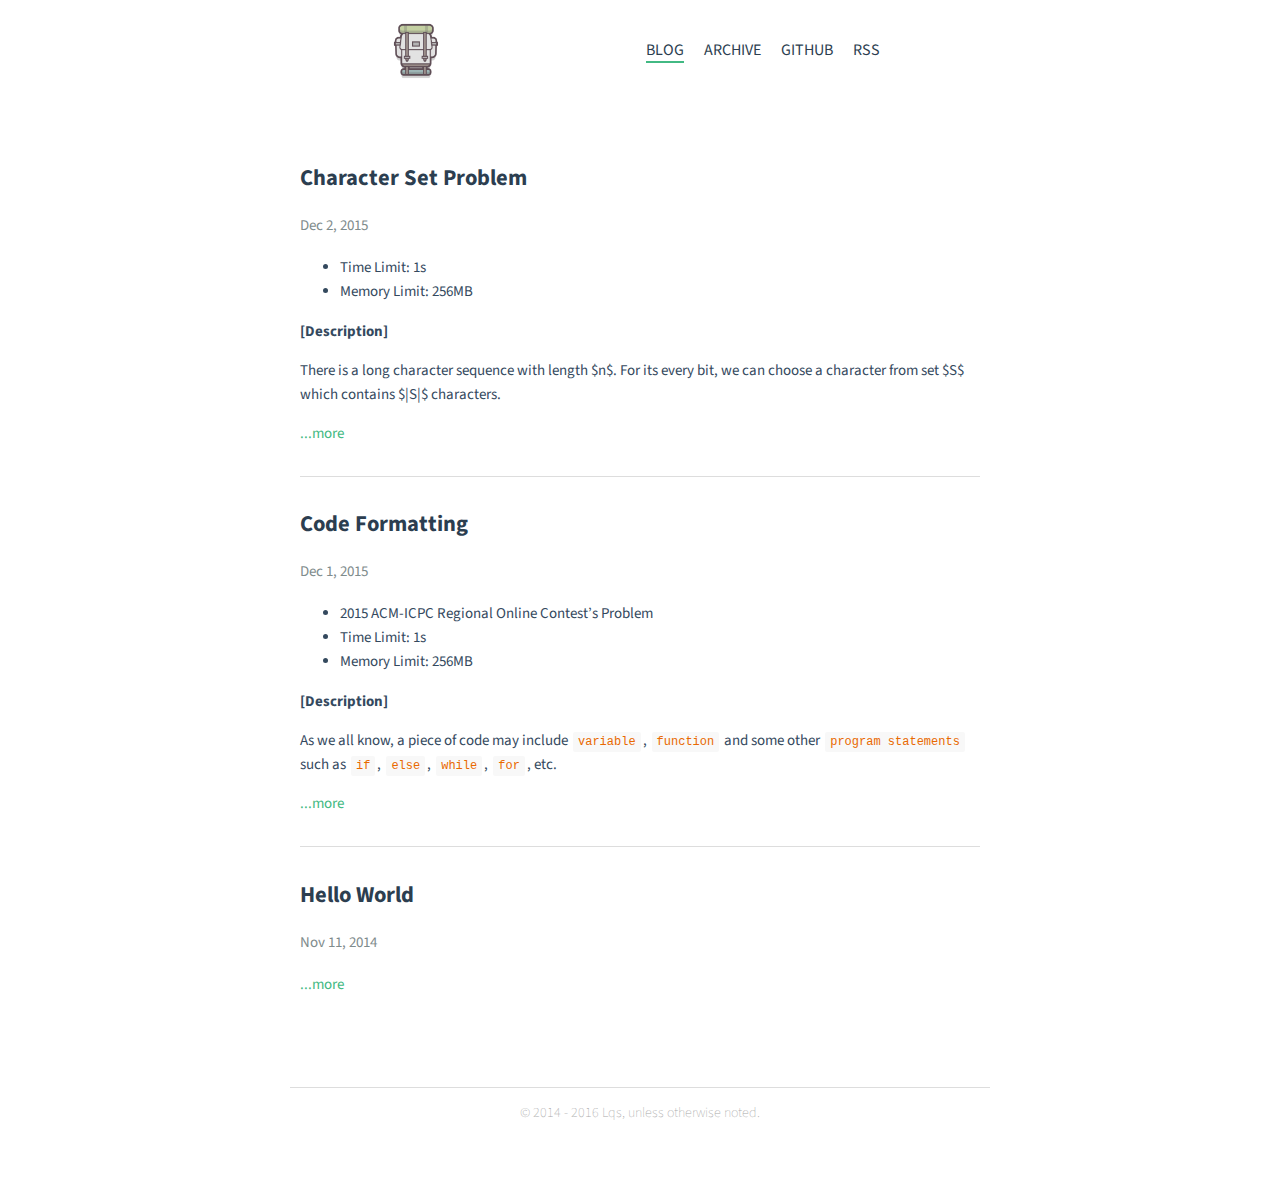
==== index.html @ eef60772 "Site updated: 2016-04-11 20:06:42" ====
<!DOCTYPE html><html><head><meta charset="utf-8"><meta name="X-UA-Compatible" content="IE=edge"><title> Getline</title><meta name="description" content="A Blog Powered By Hexo"><meta name="viewport" content="width=device-width, initial-scale=1"><link rel="short icon" href="/favicon.png"><link rel="stylesheet" href="/css/apollo.css"><link rel="stylesheet" href="https://fonts.googleapis.com/css?family=Source+Sans+Pro:400,600" type="text/css"></head><body><header><a href="/" class="logo-link"><img src="/favicon.png"></a><ul class="nav nav-list"><li class="nav-list-item"><a href="/" target="_self" class="nav-list-link active">BLOG</a></li><li class="nav-list-item"><a href="/archives/" target="_self" class="nav-list-link">ARCHIVE</a></li><li class="nav-list-item"><a href="https://github.com/withlqs" target="_blank" class="nav-list-link">GITHUB</a></li><li class="nav-list-item"><a href="/atom.xml" target="_self" class="nav-list-link">RSS</a></li></ul></header><section class="container"><ul class="home post-list"><li class="post-list-item"><article class="post-block"><h2 class="post-title"><a href="/archives/character-set-problem.html" class="post-title-link">Character Set Problem</a></h2><div class="post-time">Dec 2, 2015</div><div class="post-content"><ul><li>Time Limit: 1s</li><li>Memory Limit: 256MB</li></ul><p><strong>[Description]</strong></p><p>There is a long character sequence with length $n$. For its every bit, we can choose a character from set $S$ which contains $|S|$ characters.<br></div><a href="/archives/character-set-problem.html" class="read-more">...more</a></article></li><li class="post-list-item"><article class="post-block"><h2 class="post-title"><a href="/archives/code-formatting.html" class="post-title-link">Code Formatting</a></h2><div class="post-time">Dec 1, 2015</div><div class="post-content"><ul><li>2015 ACM-ICPC Regional Online Contest’s Problem</li><li>Time Limit: 1s</li><li>Memory Limit: 256MB</li></ul><p><strong>[Description]</strong></p><p>As we all know, a piece of code may include <code>variable</code>, <code>function</code> and some other <code>program statements</code> such as <code>if</code>, <code>else</code>, <code>while</code>, <code>for</code>, etc.<br></div><a href="/archives/code-formatting.html" class="read-more">...more</a></article></li><li class="post-list-item"><article class="post-block"><h2 class="post-title"><a href="/archives/hello-world.html" class="post-title-link">Hello World</a></h2><div class="post-time">Nov 11, 2014</div><div class="post-content"></div><a href="/archives/hello-world.html" class="read-more">...more</a></article></li></ul></section><footer><div class="paginator"></div><div class="copyright"><p>© 2014 - 2016 <a href="http://blog.getline.me">Lqs</a>, unless otherwise noted.</p></div></footer><script>(function(b,o,i,l,e,r){b.GoogleAnalyticsObject=l;b[l]||(b[l]=function(){(b[l].q=b[l].q||[]).push(arguments)});b[l].l=+new Date;e=o.createElement(i);r=o.getElementsByTagName(i)[0];e.src='//www.google-analytics.com/analytics.js';r.parentNode.insertBefore(e,r)}(window,document,'script','ga'));ga('create',"UA-75647552-1",'auto');ga('send','pageview');</script><script>var _hmt = _hmt || [];(function() {var hm = document.createElement("script");hm.src = "//hm.baidu.com/hm.js?8978c59b82423e1003b06eb8eaafe80a";var s = document.getElementsByTagName("script")[0]; s.parentNode.insertBefore(hm, s);})();</script><script src="https://cdn.mathjax.org/mathjax/latest/MathJax.js?config=TeX-MML-AM_CHTML"></script></body></html>
---- css/apollo.css ----
/*! normalize.css v3.0.3 | MIT License | github.com/necolas/normalize.css */img,legend{border:0}pre,textarea{overflow:auto}html{font-family:sans-serif;-ms-text-size-adjust:100%;-webkit-text-size-adjust:100%}article,aside,details,figcaption,figure,footer,header,hgroup,main,menu,nav,section,summary{display:block}audio,canvas,progress,video{display:inline-block;vertical-align:baseline}audio:not([controls]){display:none;height:0}[hidden],template{display:none}a{background-color:transparent}a:active,a:hover{outline:0}abbr[title]{border-bottom:1px dotted}b,optgroup,strong{font-weight:700}dfn{font-style:italic}h1{font-size:2em;margin:.67em 0}mark{background:#ff0;color:#000}small{font-size:80%}sub,sup{font-size:75%;line-height:0;position:relative;vertical-align:baseline}sup{top:-.5em}sub{bottom:-.25em}svg:not(:root){overflow:hidden}figure{margin:1em 40px}code,kbd,pre,samp{font-family:monospace,monospace;font-size:1em}button,input,optgroup,select,textarea{color:inherit;font:inherit;margin:0}button{overflow:visible}button,select{text-transform:none}button,html input[type=button],input[type=reset],input[type=submit]{-webkit-appearance:button;cursor:pointer}button[disabled],html input[disabled]{cursor:default}button::-moz-focus-inner,input::-moz-focus-inner{border:0;padding:0}input{line-height:normal}input[type=checkbox],input[type=radio]{box-sizing:border-box;padding:0}input[type=number]::-webkit-inner-spin-button,input[type=number]::-webkit-outer-spin-button{height:auto}input[type=search]{-webkit-appearance:textfield;box-sizing:content-box}input[type=search]::-webkit-search-cancel-button,input[type=search]::-webkit-search-decoration{-webkit-appearance:none}fieldset{border:1px solid silver;margin:0 2px;padding:.35em .625em .75em}legend,td,th{padding:0}table{border-collapse:collapse;border-spacing:0;width:100%}body{margin:0;color:#34495e;font-size:15px;line-height:1.6;font-family:'Source Sans Pro','Helvetica Neue',Arial,sans-serif}ul.nav,ul.post-list{margin:0;padding:0;list-style-type:none}ul{margin:1rem 0}a,a:active{color:#2c3e50;text-decoration:none}a.nav-list-link.active,a.nav-list-link:hover,a.post-title-link:hover{border-bottom:2px solid #42b983}hr{box-sizing:content-box;height:0;border:0}code{margin:0 2px;padding:3px 5px;color:#e96900;border-radius:2px;white-space:inherit}iframe,video{max-width:100%;margin:1rem auto;display:block}table thead{background-color:#ddd}table tbody td,table thead th{padding:5px}table tbody tr:nth-child(2n){background-color:#eee}header{min-height:60px}header .logo-link{float:left}header .nav{float:right;left:80px}header .logo-link img{height:60px}header .nav-list-item{display:inline-block;padding:19px 10px}header .nav-list-item a{font-size:16px;line-height:1.4}.home.post-list{margin:2em 0}.home.post-list .post-list-item{padding:1em 0 2em;border-bottom:1px solid #ddd}.home.post-list .post-list-item:last-child{border-bottom:0}.home.post-list .post-content h2:before,.home.post-list .post-content h3:before,.home.post-list .post-content h4:before,.home.post-list .post-content h5:before,.home.post-list .post-content h6:before{content:''}.home.post-list .post-content>ul{list-style:outside}.home.post-list .read-more{color:#42b983}.archive{max-width:500px;margin:5em auto}.archive .post-item{padding:2px 0 0 50px}.archive .post-time,.archive .post-title-link{font-size:1rem}.archive .post-title-link{display:block;margin-left:125px;color:#42b983;word-break:break-all}.archive .post-title-link:hover{border-bottom:0;color:#267B54}.archive .post-time{float:left;width:125px;color:#7f8c8d}.post{padding-top:1em}.post-block .post-title{margin:.65em 0;color:#2c3e50;font-size:1.5em}.post-block .post-time{color:#7f8c8d;margin:1.2em 0}.post-content h2,.post-content h3,.post-content h4,.post-content h5,.post-content h6{position:relative;margin:1em 0}.post-content h2:before,.post-content h3:before,.post-content h4:before,.post-content h5:before,.post-content h6:before{content:"#";color:#42b983;position:absolute;left:-.7em;top:-4px;font-size:1.2em;font-weight:700}.post-content h4:before,.post-content h5:before,.post-content h6:before{content:""}.post-content h2,.post-content h3{font-size:22px}.post-content h4,.post-content h5,.post-content h6{font-size:18px}.post-content a{color:#42b983}.post-content blockquote{margin:2em 0;padding-left:20px;border-left:4px solid #42b983}.post-content img{display:block;max-width:100%;margin:1em auto}.highlight .gutter,.post-content .tip br{display:none}.post-content .tip{position:relative;margin:2em 0;padding:12px 24px 12px 30px;border-left:4px solid #f66;border-top-right-radius:2px;border-bottom-right-radius:2px;background-color:#f8f8f8}.post-content .tip:before{position:absolute;top:14px;left:-12px;content:"!";width:20px;height:20px;border-radius:100%;color:#fff;font-size:14px;line-height:20px;font-weight:700;text-align:center;background-color:#f66;font-family:Dosis,'Source Sans Pro','Helvetica Neue',Arial,sans-serif}.highlight,code,pre{background-color:#f8f8f8}code,pre{font-size:.8em;font-family:'Roboto Mono',Monaco,courier,monospace}.highlight{position:relative;margin:1em 0;border-radius:2px;line-height:1.1em;overflow-x:auto}.highlight table,.highlight td,.highlight tr{width:100%;border-collapse:collapse;padding:0;margin:0}.highlight .code pre{padding:1.2em 1.4em;line-height:1.5em;margin:0}.highlight.bash .code:after,.highlight.c .code:after,.highlight.cpp .code:after,.highlight.css .code:after,.highlight.diff .code:after,.highlight.html .code:after,.highlight.java .code:after,.highlight.js .code:after,.highlight.json .code:after,.highlight.perl .code:after,.highlight.php .code:after,.highlight.python .code:after,.highlight.ruby .code:after,.highlight.scss .code:after,.highlight.swift .code:after,.highlight.xml .code:after{position:absolute;top:0;right:0;color:#ccc;text-align:right;font-size:.75em;padding:5px 10px 0;line-height:15px;height:15px;font-weight:600}.highlight.html .code:after{content:"HTML"}.highlight.js .code:after{content:"JS"}.highlight.bash .code:after{content:"BASH"}.highlight.css .code:after{content:"CSS"}.highlight.scss .code:after{content:"SCSS"}.highlight.diff .code:after{content:"DIFF"}.highlight.xml .code:after{content:"XML"}.highlight.python .code:after{content:"PYTHON"}.highlight.json .code:after{content:"JSON"}.highlight.swift .code:after{content:"SWIFT"}.highlight.ruby .code:after{content:"RUBY"}.highlight.perl .code:after{content:"PERL"}.highlight.php .code:after{content:"PHP"}.highlight.c .code:after{content:"C"}.highlight.java .code:after{content:"JAVA"}.highlight.cpp .code:after{content:'C++'}pre{color:#525252}pre .constant,pre .function .keyword{color:#0092db}pre .attribute,pre .keyword{color:#e96900}pre .literal,pre .number{color:#ae81ff}pre .change,pre .clojure .built_in,pre .flow,pre .lisp .title,pre .nginx .title,pre .tag,pre .tag .title,pre .tex .special,pre .winutils{color:#2973b7}pre .regexp,pre .symbol,pre .symbol .string,pre .value{color:#42b983}pre .title{color:#83B917}pre .addition,pre .apache .cbracket,pre .apache .tag,pre .attr_selector,pre .built_in,pre .django .filter .argument,pre .django .template_tag,pre .django .variable,pre .envvar,pre .haskell .type,pre .javadoc,pre .preprocessor,pre .prompt,pre .pseudo,pre .ruby .class .parent,pre .smalltalk .array,pre .smalltalk .class,pre .smalltalk .localvars,pre .sql .aggregate,pre .stream,pre .string,pre .subst,pre .tag .value,pre .tex .command{color:#42b983}pre .apache .sqbracket,pre .comment,pre .doctype,pre .java .annotation,pre .pi,pre .python .decorator,pre .shebang,pre .template_comment,pre .tex .formula{color:#b3b3b3}pre .deletion{color:#BA4545}pre .coffeescript .javascript,pre .javascript .xml,pre .tex .formula,pre .xml .cdata,pre .xml .css,pre .xml .javascript,pre .xml .vbscript{opacity:.5}.paginator{margin:4em 0;text-align:center}.paginator .next,.paginator .prev{display:inline-block;margin:0 4px;padding:4px 12px;border-radius:4px;border-bottom:4px solid #3aa373;font-size:14px;color:#fff;background-color:#4fc08d}.paginator .next:hover,.paginator .prev:hover{background-color:#22bd77}#disqus_thread,.ds-thread{margin-bottom:2em}section.container{margin:2em 10px}@media screen and (min-width:700px){body{width:700px;margin:0 auto}header{padding:20px 100px}}@media screen and (max-width:700px){body{width:100%}header{padding:20px 0}header a.logo-link,header ul.nav.nav-list{float:none;display:block;text-align:center}header li.nav-list-item{padding:10px}.archive,.home.post-list,section.container{margin-top:0}.archive .post-item{padding-left:20px}.post-content h2,.post-content h3,.post-content h4,.post-content h5,.post-content h6{max-width:300px;left:15px}#disqus_thread,.ds-thread{margin:2em 10px}}.copyright{margin:4em 0;border-top:1px solid #ddd;text-align:center}.copyright a,.copyright p{color:#aaa;font-size:14px;font-weight:100}.copyright a:hover{color:#888}
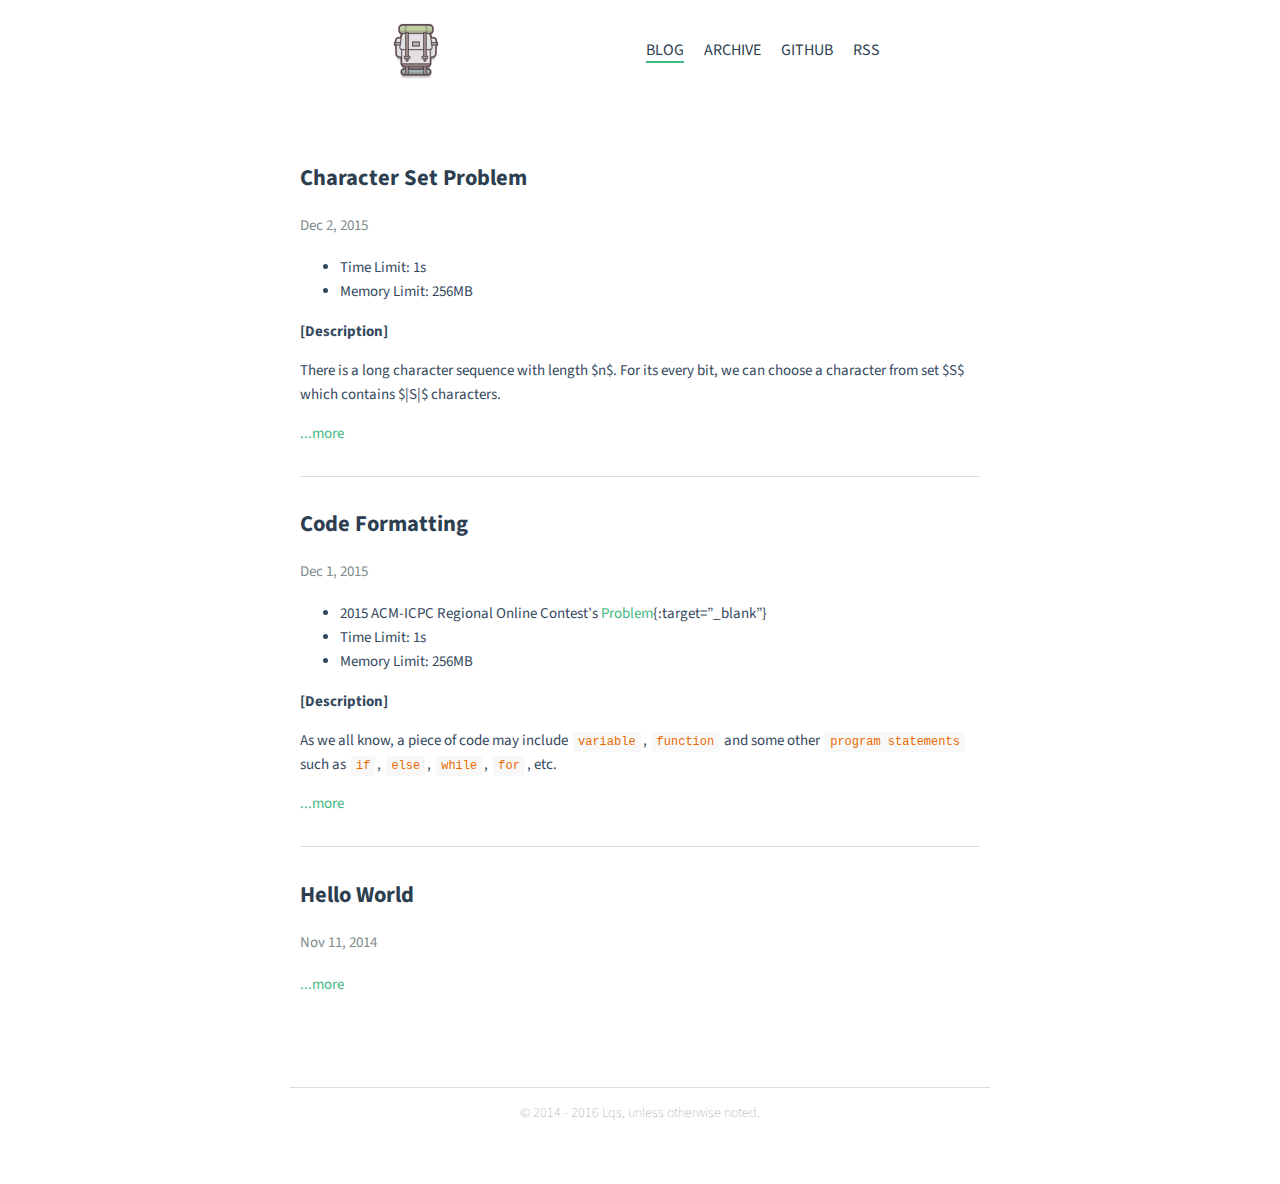
==== commit 858f5283: "Site updated: 2016-04-15 15:30:11" ====
--- a/index.html
+++ b/index.html
@@ -1 +1 @@
-<!DOCTYPE html><html><head><meta charset="utf-8"><meta name="X-UA-Compatible" content="IE=edge"><title> Getline</title><meta name="description" content="A Blog Powered By Hexo"><meta name="viewport" content="width=device-width, initial-scale=1"><link rel="short icon" href="/favicon.png"><link rel="stylesheet" href="/css/apollo.css"><link rel="stylesheet" href="https://fonts.googleapis.com/css?family=Source+Sans+Pro:400,600" type="text/css"></head><body><header><a href="/" class="logo-link"><img src="/favicon.png"></a><ul class="nav nav-list"><li class="nav-list-item"><a href="/" target="_self" class="nav-list-link active">BLOG</a></li><li class="nav-list-item"><a href="/archives/" target="_self" class="nav-list-link">ARCHIVE</a></li><li class="nav-list-item"><a href="https://github.com/withlqs" target="_blank" class="nav-list-link">GITHUB</a></li><li class="nav-list-item"><a href="/atom.xml" target="_self" class="nav-list-link">RSS</a></li></ul></header><section class="container"><ul class="home post-list"><li class="post-list-item"><article class="post-block"><h2 class="post-title"><a href="/archives/character-set-problem.html" class="post-title-link">Character Set Problem</a></h2><div class="post-time">Dec 2, 2015</div><div class="post-content"><ul><li>Time Limit: 1s</li><li>Memory Limit: 256MB</li></ul><p><strong>[Description]</strong></p><p>There is a long character sequence with length $n$. For its every bit, we can choose a character from set $S$ which contains $|S|$ characters.<br></div><a href="/archives/character-set-problem.html" class="read-more">...more</a></article></li><li class="post-list-item"><article class="post-block"><h2 class="post-title"><a href="/archives/code-formatting.html" class="post-title-link">Code Formatting</a></h2><div class="post-time">Dec 1, 2015</div><div class="post-content"><ul><li>2015 ACM-ICPC Regional Online Contest’s Problem</li><li>Time Limit: 1s</li><li>Memory Limit: 256MB</li></ul><p><strong>[Description]</strong></p><p>As we all know, a piece of code may include <code>variable</code>, <code>function</code> and some other <code>program statements</code> such as <code>if</code>, <code>else</code>, <code>while</code>, <code>for</code>, etc.<br></div><a href="/archives/code-formatting.html" class="read-more">...more</a></article></li><li class="post-list-item"><article class="post-block"><h2 class="post-title"><a href="/archives/hello-world.html" class="post-title-link">Hello World</a></h2><div class="post-time">Nov 11, 2014</div><div class="post-content"></div><a href="/archives/hello-world.html" class="read-more">...more</a></article></li></ul></section><footer><div class="paginator"></div><div class="copyright"><p>© 2014 - 2016 <a href="http://blog.getline.me">Lqs</a>, unless otherwise noted.</p></div></footer><script>(function(b,o,i,l,e,r){b.GoogleAnalyticsObject=l;b[l]||(b[l]=function(){(b[l].q=b[l].q||[]).push(arguments)});b[l].l=+new Date;e=o.createElement(i);r=o.getElementsByTagName(i)[0];e.src='//www.google-analytics.com/analytics.js';r.parentNode.insertBefore(e,r)}(window,document,'script','ga'));ga('create',"UA-75647552-1",'auto');ga('send','pageview');</script><script>var _hmt = _hmt || [];(function() {var hm = document.createElement("script");hm.src = "//hm.baidu.com/hm.js?8978c59b82423e1003b06eb8eaafe80a";var s = document.getElementsByTagName("script")[0]; s.parentNode.insertBefore(hm, s);})();</script><script src="https://cdn.mathjax.org/mathjax/latest/MathJax.js?config=TeX-MML-AM_CHTML"></script></body></html>+<!DOCTYPE html><html><head><meta charset="utf-8"><meta name="X-UA-Compatible" content="IE=edge"><title> Getline</title><meta name="description" content="A Blog Powered By Hexo"><meta name="viewport" content="width=device-width, initial-scale=1"><link rel="short icon" href="/favicon.png"><link rel="stylesheet" href="/css/apollo.css"><link rel="stylesheet" href="https://fonts.googleapis.com/css?family=Source+Sans+Pro:400,600" type="text/css"></head><body><header><a href="/" class="logo-link"><img src="/favicon.png"></a><ul class="nav nav-list"><li class="nav-list-item"><a href="/" target="_self" class="nav-list-link active">BLOG</a></li><li class="nav-list-item"><a href="/archives/" target="_self" class="nav-list-link">ARCHIVE</a></li><li class="nav-list-item"><a href="https://github.com/withlqs" target="_blank" class="nav-list-link">GITHUB</a></li><li class="nav-list-item"><a href="/atom.xml" target="_self" class="nav-list-link">RSS</a></li></ul></header><section class="container"><ul class="home post-list"><li class="post-list-item"><article class="post-block"><h2 class="post-title"><a href="/archives/character-set-problem.html" class="post-title-link">Character Set Problem</a></h2><div class="post-time">Dec 2, 2015</div><div class="post-content"><ul><li>Time Limit: 1s</li><li>Memory Limit: 256MB</li></ul><p><strong>[Description]</strong></p><p>There is a long character sequence with length $n$. For its every bit, we can choose a character from set $S$ which contains $|S|$ characters.<br></div><a href="/archives/character-set-problem.html" class="read-more">...more</a></article></li><li class="post-list-item"><article class="post-block"><h2 class="post-title"><a href="/archives/code-formatting.html" class="post-title-link">Code Formatting</a></h2><div class="post-time">Dec 1, 2015</div><div class="post-content"><ul><li>2015 ACM-ICPC Regional Online Contest’s <a href="http://acm.hdu.edu.cn/showproblem.php?pid=5472">Problem</a>{:target=”_blank”}</li><li>Time Limit: 1s</li><li>Memory Limit: 256MB</li></ul><p><strong>[Description]</strong></p><p>As we all know, a piece of code may include <code>variable</code>, <code>function</code> and some other <code>program statements</code> such as <code>if</code>, <code>else</code>, <code>while</code>, <code>for</code>, etc.<br></div><a href="/archives/code-formatting.html" class="read-more">...more</a></article></li><li class="post-list-item"><article class="post-block"><h2 class="post-title"><a href="/archives/hello-world.html" class="post-title-link">Hello World</a></h2><div class="post-time">Nov 11, 2014</div><div class="post-content"></div><a href="/archives/hello-world.html" class="read-more">...more</a></article></li></ul></section><footer><div class="paginator"></div><div class="copyright"><p>© 2014 - 2016 <a href="http://blog.getline.me">Lqs</a>, unless otherwise noted.</p></div></footer><script>(function(b,o,i,l,e,r){b.GoogleAnalyticsObject=l;b[l]||(b[l]=function(){(b[l].q=b[l].q||[]).push(arguments)});b[l].l=+new Date;e=o.createElement(i);r=o.getElementsByTagName(i)[0];e.src='//www.google-analytics.com/analytics.js';r.parentNode.insertBefore(e,r)}(window,document,'script','ga'));ga('create',"UA-75647552-1",'auto');ga('send','pageview');</script><script>var _hmt = _hmt || [];(function() {var hm = document.createElement("script");hm.src = "//hm.baidu.com/hm.js?8978c59b82423e1003b06eb8eaafe80a";var s = document.getElementsByTagName("script")[0]; s.parentNode.insertBefore(hm, s);})();</script><script type="text/x-mathjax-config">MathJax.Hub.Config({config:["MMLorHTML.js"],jax:["input/TeX","input/MathML","input/AsciiMath","output/HTML-CSS","output/NativeMML","output/PreviewHTML"],extensions:["tex2jax.js","mml2jax.js","asciimath2jax.js","MathMenu.js","MathZoom.js","fast-preview.js","AssistiveMML.js"],tex2jax:{inlineMath:[['$','$'],["\\(","\\)"]],displayMath:[['$$','$$'],["\\[","\\]"]],processEscapes:true},TeX:{extensions:["AMSmath.js","AMSsymbols.js","noErrors.js","noUndefined.js"]}});</script><script src="//withlqs.coding.me/mathjax/MathJax.js"></script></body></html>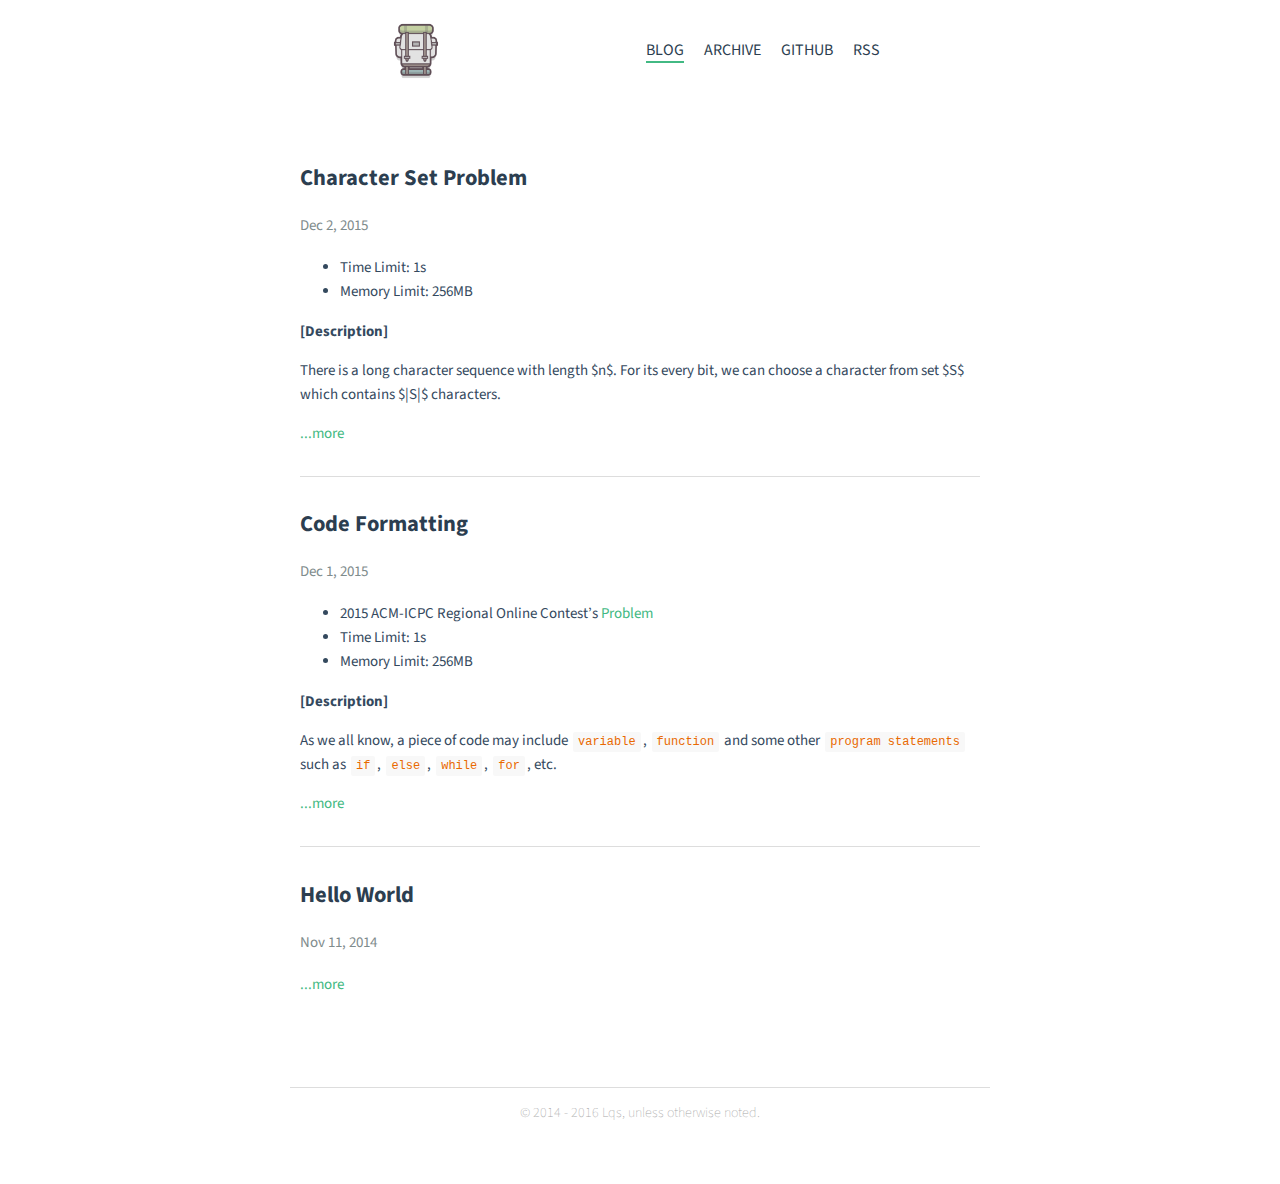
==== commit 3e426eb1: "Site updated: 2016-04-15 15:31:12" ====
--- a/index.html
+++ b/index.html
@@ -1 +1 @@
-<!DOCTYPE html><html><head><meta charset="utf-8"><meta name="X-UA-Compatible" content="IE=edge"><title> Getline</title><meta name="description" content="A Blog Powered By Hexo"><meta name="viewport" content="width=device-width, initial-scale=1"><link rel="short icon" href="/favicon.png"><link rel="stylesheet" href="/css/apollo.css"><link rel="stylesheet" href="https://fonts.googleapis.com/css?family=Source+Sans+Pro:400,600" type="text/css"></head><body><header><a href="/" class="logo-link"><img src="/favicon.png"></a><ul class="nav nav-list"><li class="nav-list-item"><a href="/" target="_self" class="nav-list-link active">BLOG</a></li><li class="nav-list-item"><a href="/archives/" target="_self" class="nav-list-link">ARCHIVE</a></li><li class="nav-list-item"><a href="https://github.com/withlqs" target="_blank" class="nav-list-link">GITHUB</a></li><li class="nav-list-item"><a href="/atom.xml" target="_self" class="nav-list-link">RSS</a></li></ul></header><section class="container"><ul class="home post-list"><li class="post-list-item"><article class="post-block"><h2 class="post-title"><a href="/archives/character-set-problem.html" class="post-title-link">Character Set Problem</a></h2><div class="post-time">Dec 2, 2015</div><div class="post-content"><ul><li>Time Limit: 1s</li><li>Memory Limit: 256MB</li></ul><p><strong>[Description]</strong></p><p>There is a long character sequence with length $n$. For its every bit, we can choose a character from set $S$ which contains $|S|$ characters.<br></div><a href="/archives/character-set-problem.html" class="read-more">...more</a></article></li><li class="post-list-item"><article class="post-block"><h2 class="post-title"><a href="/archives/code-formatting.html" class="post-title-link">Code Formatting</a></h2><div class="post-time">Dec 1, 2015</div><div class="post-content"><ul><li>2015 ACM-ICPC Regional Online Contest’s <a href="http://acm.hdu.edu.cn/showproblem.php?pid=5472">Problem</a>{:target=”_blank”}</li><li>Time Limit: 1s</li><li>Memory Limit: 256MB</li></ul><p><strong>[Description]</strong></p><p>As we all know, a piece of code may include <code>variable</code>, <code>function</code> and some other <code>program statements</code> such as <code>if</code>, <code>else</code>, <code>while</code>, <code>for</code>, etc.<br></div><a href="/archives/code-formatting.html" class="read-more">...more</a></article></li><li class="post-list-item"><article class="post-block"><h2 class="post-title"><a href="/archives/hello-world.html" class="post-title-link">Hello World</a></h2><div class="post-time">Nov 11, 2014</div><div class="post-content"></div><a href="/archives/hello-world.html" class="read-more">...more</a></article></li></ul></section><footer><div class="paginator"></div><div class="copyright"><p>© 2014 - 2016 <a href="http://blog.getline.me">Lqs</a>, unless otherwise noted.</p></div></footer><script>(function(b,o,i,l,e,r){b.GoogleAnalyticsObject=l;b[l]||(b[l]=function(){(b[l].q=b[l].q||[]).push(arguments)});b[l].l=+new Date;e=o.createElement(i);r=o.getElementsByTagName(i)[0];e.src='//www.google-analytics.com/analytics.js';r.parentNode.insertBefore(e,r)}(window,document,'script','ga'));ga('create',"UA-75647552-1",'auto');ga('send','pageview');</script><script>var _hmt = _hmt || [];(function() {var hm = document.createElement("script");hm.src = "//hm.baidu.com/hm.js?8978c59b82423e1003b06eb8eaafe80a";var s = document.getElementsByTagName("script")[0]; s.parentNode.insertBefore(hm, s);})();</script><script type="text/x-mathjax-config">MathJax.Hub.Config({config:["MMLorHTML.js"],jax:["input/TeX","input/MathML","input/AsciiMath","output/HTML-CSS","output/NativeMML","output/PreviewHTML"],extensions:["tex2jax.js","mml2jax.js","asciimath2jax.js","MathMenu.js","MathZoom.js","fast-preview.js","AssistiveMML.js"],tex2jax:{inlineMath:[['$','$'],["\\(","\\)"]],displayMath:[['$$','$$'],["\\[","\\]"]],processEscapes:true},TeX:{extensions:["AMSmath.js","AMSsymbols.js","noErrors.js","noUndefined.js"]}});</script><script src="//withlqs.coding.me/mathjax/MathJax.js"></script></body></html>+<!DOCTYPE html><html><head><meta charset="utf-8"><meta name="X-UA-Compatible" content="IE=edge"><title> Getline</title><meta name="description" content="A Blog Powered By Hexo"><meta name="viewport" content="width=device-width, initial-scale=1"><link rel="short icon" href="/favicon.png"><link rel="stylesheet" href="/css/apollo.css"><link rel="stylesheet" href="https://fonts.googleapis.com/css?family=Source+Sans+Pro:400,600" type="text/css"></head><body><header><a href="/" class="logo-link"><img src="/favicon.png"></a><ul class="nav nav-list"><li class="nav-list-item"><a href="/" target="_self" class="nav-list-link active">BLOG</a></li><li class="nav-list-item"><a href="/archives/" target="_self" class="nav-list-link">ARCHIVE</a></li><li class="nav-list-item"><a href="https://github.com/withlqs" target="_blank" class="nav-list-link">GITHUB</a></li><li class="nav-list-item"><a href="/atom.xml" target="_self" class="nav-list-link">RSS</a></li></ul></header><section class="container"><ul class="home post-list"><li class="post-list-item"><article class="post-block"><h2 class="post-title"><a href="/archives/character-set-problem.html" class="post-title-link">Character Set Problem</a></h2><div class="post-time">Dec 2, 2015</div><div class="post-content"><ul><li>Time Limit: 1s</li><li>Memory Limit: 256MB</li></ul><p><strong>[Description]</strong></p><p>There is a long character sequence with length $n$. For its every bit, we can choose a character from set $S$ which contains $|S|$ characters.<br></div><a href="/archives/character-set-problem.html" class="read-more">...more</a></article></li><li class="post-list-item"><article class="post-block"><h2 class="post-title"><a href="/archives/code-formatting.html" class="post-title-link">Code Formatting</a></h2><div class="post-time">Dec 1, 2015</div><div class="post-content"><ul><li>2015 ACM-ICPC Regional Online Contest’s <a href="http://acm.hdu.edu.cn/showproblem.php?pid=5472">Problem</a></li><li>Time Limit: 1s</li><li>Memory Limit: 256MB</li></ul><p><strong>[Description]</strong></p><p>As we all know, a piece of code may include <code>variable</code>, <code>function</code> and some other <code>program statements</code> such as <code>if</code>, <code>else</code>, <code>while</code>, <code>for</code>, etc.<br></div><a href="/archives/code-formatting.html" class="read-more">...more</a></article></li><li class="post-list-item"><article class="post-block"><h2 class="post-title"><a href="/archives/hello-world.html" class="post-title-link">Hello World</a></h2><div class="post-time">Nov 11, 2014</div><div class="post-content"></div><a href="/archives/hello-world.html" class="read-more">...more</a></article></li></ul></section><footer><div class="paginator"></div><div class="copyright"><p>© 2014 - 2016 <a href="http://blog.getline.me">Lqs</a>, unless otherwise noted.</p></div></footer><script>(function(b,o,i,l,e,r){b.GoogleAnalyticsObject=l;b[l]||(b[l]=function(){(b[l].q=b[l].q||[]).push(arguments)});b[l].l=+new Date;e=o.createElement(i);r=o.getElementsByTagName(i)[0];e.src='//www.google-analytics.com/analytics.js';r.parentNode.insertBefore(e,r)}(window,document,'script','ga'));ga('create',"UA-75647552-1",'auto');ga('send','pageview');</script><script>var _hmt = _hmt || [];(function() {var hm = document.createElement("script");hm.src = "//hm.baidu.com/hm.js?8978c59b82423e1003b06eb8eaafe80a";var s = document.getElementsByTagName("script")[0]; s.parentNode.insertBefore(hm, s);})();</script><script type="text/x-mathjax-config">MathJax.Hub.Config({config:["MMLorHTML.js"],jax:["input/TeX","input/MathML","input/AsciiMath","output/HTML-CSS","output/NativeMML","output/PreviewHTML"],extensions:["tex2jax.js","mml2jax.js","asciimath2jax.js","MathMenu.js","MathZoom.js","fast-preview.js","AssistiveMML.js"],tex2jax:{inlineMath:[['$','$'],["\\(","\\)"]],displayMath:[['$$','$$'],["\\[","\\]"]],processEscapes:true},TeX:{extensions:["AMSmath.js","AMSsymbols.js","noErrors.js","noUndefined.js"]}});</script><script src="//withlqs.coding.me/mathjax/MathJax.js"></script></body></html>